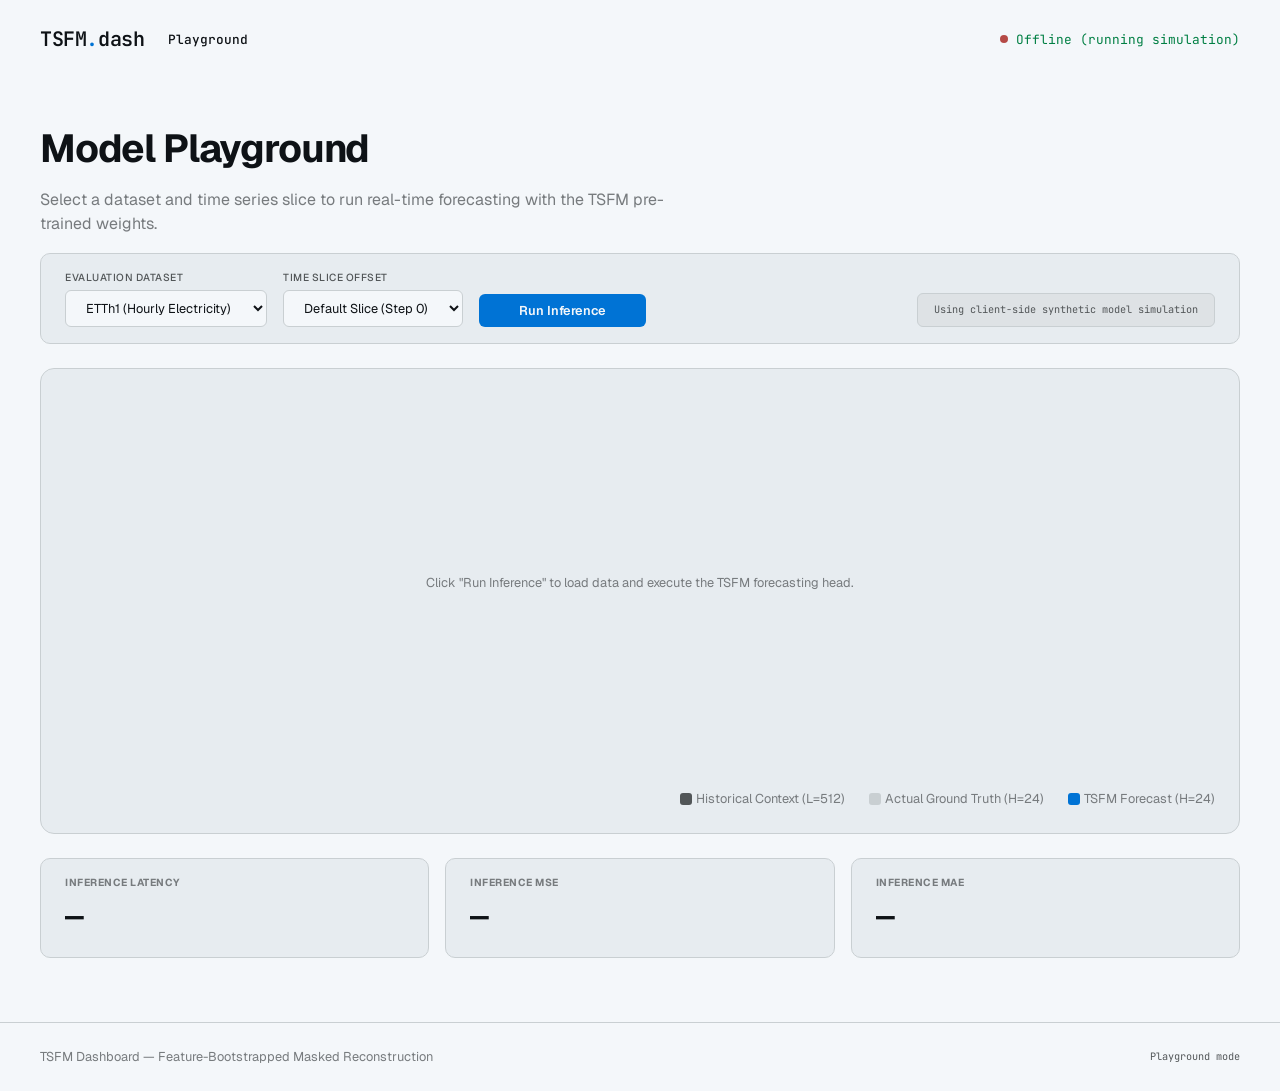
==== paper/dashboard/run.html @ 621a3723 "Add project report LaTeX document and compressed Synctex file - Created a new LaTeX document for the" ====
<!DOCTYPE html>
<html lang="en">
<head>
  <meta charset="UTF-8">
  <meta name="viewport" content="width=device-width, initial-scale=1.0">
  <title>TSFM Playground — Run Live Inference</title>
  <meta name="description" content="TSFM Model Playground. Select time series datasets and run live forecasts.">

  <!-- Fonts -->
  <link rel="preconnect" href="https://fonts.googleapis.com">
  <link rel="preconnect" href="https://fonts.gstatic.com" crossorigin>
  <link href="https://fonts.googleapis.com/css2?family=Geist:wght@400;500;600;700&family=JetBrains+Mono:wght@400;500;600;700&display=swap" rel="stylesheet">

  <link rel="stylesheet" href="tokens.css">
  <style>
    /* Playground specific layout */
    .playground-header {
      padding: var(--space-xl) 0 var(--space-md);
    }
    .playground-header__title {
      font-size: var(--text-2xl);
      font-weight: 700;
      letter-spacing: -0.03em;
      color: var(--color-ink);
    }
    .playground-header__desc {
      font-size: var(--text-base);
      color: var(--color-neutral);
      margin-top: var(--space-xs);
      max-width: 60ch;
    }

    /* Controls Panel */
    .controls {
      display: flex;
      flex-wrap: wrap;
      gap: var(--space-md);
      align-items: flex-end;
      padding: var(--space-md) var(--space-lg);
      background: var(--color-paper-2);
      border: 1px solid var(--color-rule);
      border-radius: var(--radius-md);
      margin-bottom: var(--space-lg);
    }
    .control-group {
      display: flex;
      flex-direction: column;
      gap: var(--space-2xs);
    }
    .control-group label {
      font-size: var(--text-xs);
      font-weight: 500;
      color: var(--color-muted);
      text-transform: uppercase;
      letter-spacing: 0.05em;
    }
    .select-input {
      font-family: var(--font-body);
      font-size: var(--text-sm);
      color: var(--color-ink);
      background: var(--color-paper);
      border: 1px solid var(--color-rule);
      border-radius: var(--radius-sm);
      padding: var(--space-xs) var(--space-md);
      min-width: 180px;
      cursor: pointer;
      outline: none;
      transition: border-color var(--dur-short) var(--ease-out);
    }
    .select-input:focus {
      border-color: var(--color-accent);
    }
    .btn-run {
      font-family: var(--font-body);
      font-size: var(--text-sm);
      font-weight: 600;
      color: var(--color-paper);
      background: var(--color-accent);
      border: none;
      border-radius: var(--radius-sm);
      padding: var(--space-xs) var(--space-xl);
      cursor: pointer;
      display: flex;
      align-items: center;
      gap: var(--space-xs);
      transition: background-color var(--dur-short) var(--ease-out), transform var(--dur-micro) var(--ease-out);
    }
    .btn-run:hover {
      background-color: oklch(50% 0.18 250);
    }
    .btn-run:active {
      transform: translateY(1px);
    }
    .btn-run:disabled {
      background-color: var(--color-paper-3);
      color: var(--color-neutral);
      cursor: not-allowed;
      transform: none;
    }

    /* Chart visualization canvas */
    .chart-container {
      background: var(--color-paper-2);
      border: 1px solid var(--color-rule);
      border-radius: var(--radius-lg);
      padding: var(--space-lg);
      margin-bottom: var(--space-lg);
      position: relative;
    }
    .chart-wrapper {
      position: relative;
      width: 100%;
      height: 380px;
    }
    .chart-canvas {
      width: 100%;
      height: 100%;
      display: block;
    }
    .chart-placeholder {
      position: absolute;
      top: 0;
      left: 0;
      width: 100%;
      height: 100%;
      display: flex;
      flex-direction: column;
      align-items: center;
      justify-content: center;
      color: var(--color-neutral);
      font-size: var(--text-sm);
      pointer-events: none;
    }

    /* Model status check */
    .model-status-card {
      font-family: var(--font-outlier);
      font-size: var(--text-xs);
      background: var(--color-paper-3);
      padding: var(--space-xs) var(--space-md);
      border-radius: var(--radius-sm);
      color: var(--color-muted);
      margin-left: auto;
      border: 1px solid var(--color-rule);
    }

    /* Interactive UI stats */
    .metrics-row {
      display: grid;
      grid-template-columns: repeat(3, 1fr);
      gap: var(--space-md);
      margin-bottom: var(--space-xl);
    }
    .metric-card {
      background: var(--color-paper-2);
      border: 1px solid var(--color-rule);
      border-radius: var(--radius-md);
      padding: var(--space-md) var(--space-lg);
    }
    .metric-card__title {
      font-size: var(--text-xs);
      color: var(--color-neutral);
      text-transform: uppercase;
      letter-spacing: 0.05em;
      margin-bottom: var(--space-3xs);
    }
    .metric-card__value {
      font-family: var(--font-outlier);
      font-size: var(--text-xl);
      font-weight: 600;
      color: var(--color-ink);
    }

    /* Tooltip styles */
    .chart-tooltip {
      position: absolute;
      background: var(--color-paper-3);
      border: 1px solid var(--color-rule);
      border-radius: var(--radius-sm);
      padding: var(--space-xs) var(--space-sm);
      font-family: var(--font-outlier);
      font-size: var(--text-xs);
      pointer-events: none;
      display: none;
      z-index: var(--z-sticky);
      box-shadow: 0 4px 12px rgba(0,0,0,0.05);
    }
  </style>
</head>
<body>

  <!-- Nav (N9 Edge-aligned minimal) -->
  <nav class="nav" aria-label="Dashboard navigation">
    <div style="display: flex; align-items: center; gap: var(--space-lg);">
      <a href="index.html" class="nav__wordmark">TSFM<span>.</span>dash</a>
      <a href="run.html" style="font-family: var(--font-outlier); font-size: var(--text-sm); color: var(--color-ink); text-decoration: none; font-weight: 500;">Playground</a>
    </div>
    <div class="nav__status" aria-label="Model status">
      <span class="nav__dot" id="server-status-dot" style="background: var(--color-neutral);" aria-hidden="true"></span>
      <span id="server-status-text">Checking server...</span>
    </div>
  </nav>

  <main class="shell">

    <!-- Header -->
    <header class="playground-header reveal" style="--i: 0">
      <h1 class="playground-header__title">Model Playground</h1>
      <p class="playground-header__desc">Select a dataset and time series slice to run real-time forecasting with the TSFM pre-trained weights.</p>
    </header>

    <!-- Controls -->
    <section class="controls reveal" style="--i: 1" aria-label="Playground controls">
      <div class="control-group">
        <label for="dataset-select">Evaluation Dataset</label>
        <select id="dataset-select" class="select-input">
          <option value="ETTh1">ETTh1 (Hourly Electricity)</option>
          <option value="ETTh2">ETTh2 (Hourly Electricity)</option>
          <option value="traffic">Traffic (Hourly Volume)</option>
        </select>
      </div>

      <div class="control-group">
        <label for="slice-select">Time Slice Offset</label>
        <select id="slice-select" class="select-input">
          <option value="0">Default Slice (Step 0)</option>
          <option value="500">Slice 2 (Step 500)</option>
          <option value="1000">Slice 3 (Step 1000)</option>
          <option value="2000">Slice 4 (Step 2000)</option>
          <option value="random">Random Slice</option>
        </select>
      </div>

      <button id="run-btn" class="btn-run">
        <span>Run Inference</span>
      </button>

      <div class="model-status-card" id="model-details-card">
        Checkpoint: loading...
      </div>
    </section>

    <!-- Visualizer Chart -->
    <section class="chart-container reveal" style="--i: 2" aria-label="Inference Visualizer">
      <div class="chart-wrapper">
        <canvas id="playground-canvas" class="chart-canvas"></canvas>
        <div id="chart-placeholder" class="chart-placeholder">
          <span>Click "Run Inference" to load data and execute the TSFM forecasting head.</span>
        </div>
        <div id="chart-tooltip" class="chart-tooltip"></div>
      </div>

      <div class="chart-legend" style="margin-top: var(--space-md);">
        <div class="chart-legend__item">
          <span class="chart-legend__swatch" style="background: var(--color-muted);"></span>
          Historical Context (L=512)
        </div>
        <div class="chart-legend__item">
          <span class="chart-legend__swatch" style="background: var(--color-rule);"></span>
          Actual Ground Truth (H=24)
        </div>
        <div class="chart-legend__item">
          <span class="chart-legend__swatch" style="background: var(--color-accent);"></span>
          TSFM Forecast (H=24)
        </div>
      </div>
    </section>

    <!-- Metrics Row -->
    <section class="metrics-row reveal" style="--i: 3" aria-label="Inference metrics">
      <div class="metric-card">
        <h2 class="metric-card__title">Inference Latency</h2>
        <div class="metric-card__value" id="metric-latency">—</div>
      </div>
      <div class="metric-card">
        <h2 class="metric-card__title">Inference MSE</h2>
        <div class="metric-card__value" id="metric-mse">—</div>
      </div>
      <div class="metric-card">
        <h2 class="metric-card__title">Inference MAE</h2>
        <div class="metric-card__value" id="metric-mae">—</div>
      </div>
    </section>

  </main>

  <!-- Footer -->
  <footer class="footer">
    <span class="footer__copy">TSFM Dashboard — Feature-Bootstrapped Masked Reconstruction</span>
    <span class="footer__build">Playground mode</span>
  </footer>

  <script>
    // Elements
    const runBtn = document.getElementById("run-btn");
    const datasetSelect = document.getElementById("dataset-select");
    const sliceSelect = document.getElementById("slice-select");
    const canvas = document.getElementById("playground-canvas");
    const placeholder = document.getElementById("chart-placeholder");
    const statusDot = document.getElementById("server-status-dot");
    const statusText = document.getElementById("server-status-text");
    const modelCard = document.getElementById("model-details-card");
    const tooltip = document.getElementById("chart-tooltip");

    const mLatency = document.getElementById("metric-latency");
    const mMSE = document.getElementById("metric-mse");
    const mMAE = document.getElementById("metric-mae");

    let serverAvailable = false;
    let canvasData = null;

    // Check server status on startup
    async function checkServer() {
      try {
        const res = await fetch("/api/status");
        const data = await res.json();
        serverAvailable = true;
        statusDot.style.background = "var(--color-pos)";
        statusText.textContent = "Server connected";
        modelCard.textContent = `Checkpoint: ${data.checkpoint} (${data.parameters})`;
        runBtn.removeAttribute("disabled");
      } catch (err) {
        serverAvailable = false;
        statusDot.style.background = "var(--color-neg)";
        statusText.textContent = "Offline (running simulation)";
        modelCard.textContent = "Using client-side synthetic model simulation";
        runBtn.removeAttribute("disabled"); // Enable simulation mode
      }
    }

    // Run inference
    runBtn.addEventListener("click", async () => {
      runBtn.setAttribute("disabled", "true");
      placeholder.style.display = "none";

      const dataset = datasetSelect.value;
      const slice = sliceSelect.value;

      mLatency.textContent = "Running...";
      mMSE.textContent = "...";
      mMAE.textContent = "...";

      if (serverAvailable) {
        try {
          const start = performance.now();
          const res = await fetch(`/api/run?dataset=${dataset}&slice=${slice}`);
          const data = await res.json();
          const latency = (performance.now() - start).toFixed(1);

          canvasData = data;
          drawChart(data);

          mLatency.textContent = `${latency}ms`;
          mMSE.textContent = data.metrics.mse.toFixed(4);
          mMAE.textContent = data.metrics.mae.toFixed(4);
        } catch (err) {
          console.error("Server API run failed, falling back to simulation", err);
          runSimulation();
        }
      } else {
        runSimulation();
      }

      runBtn.removeAttribute("disabled");
    });

    // Client-side simulation when server is offline
    function runSimulation() {
      // Create some beautiful mock timeseries data
      const contextLength = 512;
      const horizon = 24;
      const context = [];
      let currentVal = 20 + Math.random() * 10;
      let trend = (Math.random() - 0.5) * 0.05;

      for (let i = 0; i < contextLength; i++) {
        // Multi-frequency wave pattern
        const seasonal1 = Math.sin(i * 0.1) * 3;
        const seasonal2 = Math.cos(i * 0.02) * 6;
        currentVal += trend + (Math.random() - 0.5) * 0.5;
        context.push(currentVal + seasonal1 + seasonal2);
      }

      // Generate future actuals
      const actual = [];
      for (let i = 0; i < horizon; i++) {
        const step = contextLength + i;
        const seasonal1 = Math.sin(step * 0.1) * 3;
        const seasonal2 = Math.cos(step * 0.02) * 6;
        currentVal += trend + (Math.random() - 0.5) * 0.8;
        actual.push(currentVal + seasonal1 + seasonal2);
      }

      // Generate forecast (smoothly following but with some variance)
      const forecast = [];
      let forecastVal = context[contextLength - 1];
      for (let i = 0; i < horizon; i++) {
        const step = contextLength + i;
        const seasonal1 = Math.sin(step * 0.1) * 2.8; // slightly different scale
        const seasonal2 = Math.cos(step * 0.02) * 5.8;
        forecastVal += trend + (Math.random() - 0.5) * 0.4;
        forecast.push(forecastVal + seasonal1 + seasonal2 + (Math.random() - 0.5) * 0.3);
      }

      // Calculate simple MSE & MAE
      let mse = 0;
      let mae = 0;
      for (let i = 0; i < horizon; i++) {
        const diff = forecast[i] - actual[i];
        mse += diff * diff;
        mae += Math.abs(diff);
      }
      mse /= horizon;
      mae /= horizon;

      const data = {
        context,
        actual,
        forecast,
        metrics: { mse, mae }
      };

      canvasData = data;
      drawChart(data);

      mLatency.textContent = `${(10 + Math.random() * 5).toFixed(1)}ms (Sim)`;
      mMSE.textContent = mse.toFixed(4);
      mMAE.textContent = mae.toFixed(4);
    }

    // Chart Drawing Engine (Canvas)
    function drawChart(data) {
      const ctx = canvas.getContext("2d");
      const dpr = window.devicePixelRatio || 1;
      
      const width = canvas.parentElement.offsetWidth;
      const height = canvas.parentElement.offsetHeight;
      canvas.width = width * dpr;
      canvas.height = height * dpr;
      ctx.scale(dpr, dpr);

      const pad = { top: 30, right: 30, bottom: 40, left: 60 };
      const plotW = width - pad.left - pad.right;
      const plotH = height - pad.top - pad.bottom;

      const allVals = [...data.context, ...data.actual, ...data.forecast];
      const minV = Math.min(...allVals);
      const maxV = Math.max(...allVals);
      const vRange = maxV - minV || 1;

      // Coordinate mapping helpers
      function getX(index) {
        const totalPoints = data.context.length + data.actual.length;
        return pad.left + (index / (totalPoints - 1)) * plotW;
      }
      function getY(val) {
        return pad.top + (1 - (val - minV) / vRange) * plotH;
      }

      ctx.clearRect(0, 0, width, height);

      // Get root token styling properties
      const rootStyles = getComputedStyle(document.documentElement);
      const colorRule = rootStyles.getPropertyValue("--color-rule").trim() || "#e5e5e5";
      const colorMuted = rootStyles.getPropertyValue("--color-muted").trim() || "#737373";
      const colorNeutral = rootStyles.getPropertyValue("--color-neutral").trim() || "#a3a3a3";
      const colorAccent = rootStyles.getPropertyValue("--color-accent").trim() || "#4f46e5";
      const colorInk = rootStyles.getPropertyValue("--color-ink").trim() || "#171717";

      // Draw Grid Lines (Y-Axis)
      ctx.strokeStyle = colorRule;
      ctx.lineWidth = 0.5;
      ctx.fillStyle = colorNeutral;
      ctx.font = "11px 'JetBrains Mono', monospace";
      ctx.textAlign = "right";

      for (let i = 0; i <= 4; i++) {
        const val = minV + (i / 4) * vRange;
        const y = getY(val);
        ctx.beginPath();
        ctx.moveTo(pad.left, y);
        ctx.lineTo(width - pad.right, y);
        ctx.stroke();
        ctx.fillText(val.toFixed(2), pad.left - 8, y + 4);
      }

      // X-Axis tick line
      ctx.beginPath();
      ctx.moveTo(pad.left, height - pad.bottom);
      ctx.lineTo(width - pad.right, height - pad.bottom);
      ctx.stroke();

      // Divider line between context and prediction
      const dividerX = getX(data.context.length - 1);
      ctx.strokeStyle = colorMuted;
      ctx.lineWidth = 1;
      ctx.setLineDash([4, 4]);
      ctx.beginPath();
      ctx.moveTo(dividerX, pad.top);
      ctx.lineTo(dividerX, height - pad.bottom);
      ctx.stroke();
      ctx.setLineDash([]); // Reset line dash

      ctx.fillStyle = colorMuted;
      ctx.textAlign = "center";
      ctx.fillText("Forecast Start", dividerX, pad.top - 8);

      // ── Draw Paths ──
      
      // 1. Context Path
      ctx.beginPath();
      ctx.strokeStyle = colorMuted;
      ctx.lineWidth = 1.5;
      data.context.forEach((val, i) => {
        if (i === 0) ctx.moveTo(getX(i), getY(val));
        else ctx.lineTo(getX(i), getY(val));
      });
      ctx.stroke();

      // 2. Actual Future Path
      ctx.beginPath();
      ctx.strokeStyle = colorNeutral;
      ctx.lineWidth = 1.5;
      data.actual.forEach((val, i) => {
        const idx = data.context.length + i;
        if (i === 0) ctx.moveTo(getX(idx - 1), getY(data.context[data.context.length - 1]));
        ctx.lineTo(getX(idx), getY(val));
      });
      ctx.stroke();

      // 3. Forecast Path
      ctx.beginPath();
      ctx.strokeStyle = colorAccent;
      ctx.lineWidth = 2.5;
      data.forecast.forEach((val, i) => {
        const idx = data.context.length + i;
        if (i === 0) ctx.moveTo(getX(idx - 1), getY(data.context[data.context.length - 1]));
        ctx.lineTo(getX(idx), getY(val));
      });
      ctx.stroke();
    }

    // Interactive tooltip coordinate tracker
    canvas.addEventListener("mousemove", (e) => {
      if (!canvasData) return;

      const rect = canvas.getBoundingClientRect();
      const x = e.clientX - rect.left;
      const y = e.clientY - rect.top;

      const pad = { top: 30, right: 30, bottom: 40, left: 60 };
      const plotW = rect.width - pad.left - pad.right;
      
      // Find closest index
      const totalPoints = canvasData.context.length + canvasData.actual.length;
      const index = Math.round(((x - pad.left) / plotW) * (totalPoints - 1));

      if (index >= 0 && index < totalPoints) {
        let label = "";
        let val = 0;
        let isForecast = false;

        if (index < canvasData.context.length) {
          label = "Context step " + index;
          val = canvasData.context[index];
        } else {
          const fIdx = index - canvasData.context.length;
          label = "Forecast step " + fIdx;
          val = canvasData.actual[fIdx];
          const fVal = canvasData.forecast[fIdx];
          isForecast = true;
          
          tooltip.innerHTML = `
            <div><strong>${label}</strong></div>
            <div style="color: var(--color-muted)">Actual: ${val.toFixed(3)}</div>
            <div style="color: var(--color-accent)">TSFM: ${fVal.toFixed(3)}</div>
          `;
        }

        if (!isForecast) {
          tooltip.innerHTML = `
            <div><strong>${label}</strong></div>
            <div>Value: ${val.toFixed(3)}</div>
          `;
        }

        tooltip.style.left = (e.clientX - rect.left + 15) + "px";
        tooltip.style.top = (e.clientY - rect.top + 15) + "px";
        tooltip.style.display = "block";
      } else {
        tooltip.style.display = "none";
      }
    });

    canvas.addEventListener("mouseleave", () => {
      tooltip.style.display = "none";
    });

    // Check server connection
    checkServer();
  </script>

</body>
</html>
---- paper/dashboard/tokens.css ----
/* Hallmark · genre: modern-minimal · macrostructure: Stat-Led · theme: Quiet · enrichment: none · nav: N9 · footer: Ft2
 * pre-emit critique: P4 H5 E5 S5 R5 V5
 * audience: ML team · use: model monitoring · tone: technical */

/* ── Token system ── */
:root {
  /* Paper (light, tinted cool) */
  --color-paper:      oklch(97.5% 0.005 240);
  --color-paper-2:    oklch(94% 0.008 240);
  --color-paper-3:    oklch(91% 0.006 240);
  --color-rule:       oklch(85% 0.008 240);
  --color-neutral:    oklch(58% 0.006 240);
  --color-muted:      oklch(45% 0.006 240);
  --color-ink:        oklch(18% 0.010 240);
  --color-accent:     oklch(55% 0.18 250);
  --color-focus:      oklch(55% 0.19 250);
  --color-pos:        oklch(52% 0.14 155);
  --color-neg:        oklch(55% 0.14 25);
  --color-warn:       oklch(65% 0.16 80);

  /* Typography */
  --font-display:  "Geist", ui-sans-serif, system-ui, sans-serif;
  --font-body:     "Geist", ui-sans-serif, system-ui, sans-serif;
  --font-outlier:  "JetBrains Mono", ui-monospace, monospace;

  /* Scale (major-third 1.25) */
  --text-xs:      0.64rem;
  --text-sm:      0.8rem;
  --text-base:    1rem;
  --text-md:      1.25rem;
  --text-lg:      1.5625rem;
  --text-xl:      1.9531rem;
  --text-2xl:     2.4414rem;
  --text-3xl:     3.0518rem;
  --text-display: clamp(2.75rem, 5vw + 1rem, 4.5rem);

  /* Spacing (4pt) */
  --space-3xs: 0.125rem;
  --space-2xs: 0.25rem;
  --space-xs:  0.5rem;
  --space-sm:  0.75rem;
  --space-md:  1rem;
  --space-lg:  1.5rem;
  --space-xl:  2.5rem;
  --space-2xl: 4rem;
  --space-3xl: 6rem;
  --space-4xl: 9rem;

  /* Motion */
  --ease-out:    cubic-bezier(0.16, 1, 0.3, 1);
  --ease-in:     cubic-bezier(0.7, 0, 0.84, 0);
  --ease-in-out: cubic-bezier(0.65, 0, 0.35, 1);
  --dur-micro:   120ms;
  --dur-short:   220ms;
  --dur-long:    420ms;

  /* Depth */
  --z-base:     1;
  --z-raised:   10;
  --z-sticky:   200;

  /* Radii */
  --radius-sm: 6px;
  --radius-md: 10px;
  --radius-lg: 14px;
}

/* ── Reset ── */
*, *::before, *::after { box-sizing: border-box; margin: 0; padding: 0; }
html { overflow-x: clip; -webkit-text-size-adjust: 100%; }
body { overflow-x: clip; }

body {
  font-family: var(--font-body);
  font-size: var(--text-base);
  line-height: 1.55;
  color: var(--color-ink);
  background: var(--color-paper);
  -webkit-font-smoothing: antialiased;
  -moz-osx-font-smoothing: grayscale;
}

/* ── Nav (N9 Edge-aligned minimal) ── */
.nav {
  display: flex;
  align-items: center;
  justify-content: space-between;
  padding: var(--space-lg) var(--space-xl);
  max-width: 1280px;
  margin: 0 auto;
}
.nav__wordmark {
  font-family: var(--font-outlier);
  font-size: var(--text-md);
  font-weight: 600;
  letter-spacing: -0.02em;
  color: var(--color-ink);
  text-decoration: none;
}
.nav__wordmark span {
  color: var(--color-accent);
}
.nav__status {
  display: flex;
  align-items: center;
  gap: var(--space-xs);
  font-family: var(--font-outlier);
  font-size: var(--text-sm);
  color: var(--color-pos);
}
.nav__dot {
  width: 8px;
  height: 8px;
  border-radius: 50%;
  background: var(--color-pos);
  animation: pulse 2.5s var(--ease-in-out) infinite;
}
@keyframes pulse {
  0%, 100% { opacity: 1; }
  50% { opacity: 0.4; }
}

/* ── Layout shell ── */
.shell {
  max-width: 1280px;
  margin: 0 auto;
  padding: 0 var(--space-xl);
}

/* ── Stat Hero ── */
.stat-hero {
  padding: var(--space-3xl) 0 var(--space-2xl);
  border-bottom: 1px solid var(--color-rule);
}
.stat-hero__figure {
  font-family: var(--font-outlier);
  font-size: var(--text-display);
  font-weight: 700;
  letter-spacing: -0.04em;
  line-height: 1.05;
  color: var(--color-ink);
  font-variant-numeric: tabular-nums;
}
.stat-hero__figure .unit {
  font-size: 0.45em;
  font-weight: 400;
  color: var(--color-muted);
  vertical-align: baseline;
  margin-left: 0.1em;
}
.stat-hero__qualifier {
  margin-top: var(--space-sm);
  font-size: var(--text-md);
  color: var(--color-neutral);
  max-width: 50ch;
}
.stat-hero__sub {
  margin-top: var(--space-xs);
  font-family: var(--font-outlier);
  font-size: var(--text-sm);
  color: var(--color-pos);
}

/* ── KPI Grid ── */
.kpi-section {
  padding: var(--space-2xl) 0;
}
.kpi-section__title {
  font-size: var(--text-sm);
  font-weight: 500;
  text-transform: uppercase;
  letter-spacing: 0.1em;
  color: var(--color-neutral);
  margin-bottom: var(--space-lg);
}
.kpi-grid {
  display: grid;
  grid-template-columns: repeat(4, 1fr);
  gap: var(--space-md);
}
.kpi-card {
  background: var(--color-paper-2);
  border: 1px solid var(--color-rule);
  border-radius: var(--radius-md);
  padding: var(--space-lg);
  transition: border-color var(--dur-short) var(--ease-out);
}
.kpi-card:hover {
  border-color: var(--color-accent);
}
.kpi-card__label {
  font-size: var(--text-sm);
  color: var(--color-neutral);
  margin-bottom: var(--space-xs);
}
.kpi-card__value {
  font-family: var(--font-outlier);
  font-size: var(--text-2xl);
  font-weight: 600;
  letter-spacing: -0.03em;
  font-variant-numeric: tabular-nums;
  color: var(--color-ink);
}
.kpi-card__delta {
  font-family: var(--font-outlier);
  font-size: var(--text-sm);
  margin-top: var(--space-2xs);
}
.kpi-card__delta--pos { color: var(--color-pos); }
.kpi-card__delta--neg { color: var(--color-neg); }

/* ── Benchmark section ── */
.benchmark-section {
  padding: var(--space-2xl) 0;
  border-top: 1px solid var(--color-rule);
}
.benchmark-section__header {
  display: flex;
  align-items: baseline;
  justify-content: space-between;
  margin-bottom: var(--space-lg);
}
.benchmark-section__title {
  font-size: var(--text-sm);
  font-weight: 500;
  text-transform: uppercase;
  letter-spacing: 0.1em;
  color: var(--color-neutral);
}
.benchmark-section__badge {
  font-family: var(--font-outlier);
  font-size: var(--text-xs);
  padding: var(--space-3xs) var(--space-xs);
  background: var(--color-paper-3);
  border-radius: var(--radius-sm);
  color: var(--color-muted);
}

/* Bar chart */
.bar-chart {
  display: flex;
  flex-direction: column;
  gap: var(--space-sm);
}
.bar-row {
  display: grid;
  grid-template-columns: 100px 1fr 80px;
  align-items: center;
  gap: var(--space-md);
}
.bar-row__label {
  font-family: var(--font-outlier);
  font-size: var(--text-sm);
  color: var(--color-ink);
  text-align: right;
}
.bar-row__track {
  height: 28px;
  background: var(--color-paper-3);
  border-radius: var(--radius-sm);
  overflow: hidden;
  display: flex;
  gap: 2px;
}
.bar-row__fill {
  height: 100%;
  border-radius: var(--radius-sm);
  transition: width var(--dur-long) var(--ease-out);
}
.bar-row__fill--tsfm {
  background: var(--color-accent);
}
.bar-row__fill--timesfm {
  background: var(--color-rule);
}
.bar-row__winner {
  font-family: var(--font-outlier);
  font-size: var(--text-xs);
  font-weight: 600;
  padding: var(--space-3xs) var(--space-xs);
  border-radius: var(--radius-sm);
}
.bar-row__winner--tsfm {
  color: var(--color-accent);
  background: oklch(55% 0.18 250 / 0.08);
}
.bar-row__winner--timesfm {
  color: var(--color-neutral);
  background: var(--color-paper-3);
}

/* Legend */
.chart-legend {
  display: flex;
  gap: var(--space-lg);
  margin-top: var(--space-md);
  justify-content: flex-end;
}
.chart-legend__item {
  display: flex;
  align-items: center;
  gap: var(--space-2xs);
  font-size: var(--text-sm);
  color: var(--color-neutral);
}
.chart-legend__swatch {
  width: 12px;
  height: 12px;
  border-radius: 3px;
}

/* ── Transfer results table ── */
.transfer-section {
  padding: var(--space-2xl) 0;
  border-top: 1px solid var(--color-rule);
}
.transfer-table {
  width: 100%;
  border-collapse: collapse;
  font-variant-numeric: tabular-nums;
}
.transfer-table th {
  font-size: var(--text-sm);
  font-weight: 500;
  color: var(--color-neutral);
  text-align: left;
  padding: var(--space-sm) var(--space-md);
  border-bottom: 1px solid var(--color-rule);
}
.transfer-table th:not(:first-child) {
  text-align: right;
}
.transfer-table td {
  font-family: var(--font-outlier);
  font-size: var(--text-sm);
  padding: var(--space-sm) var(--space-md);
  border-bottom: 1px solid var(--color-paper-3);
}
.transfer-table td:not(:first-child) {
  text-align: right;
}
.transfer-table td:first-child {
  font-family: var(--font-body);
  font-weight: 500;
  color: var(--color-ink);
}
.transfer-table tr:last-child td {
  border-bottom: none;
}

/* ── Model info panel ── */
.model-section {
  padding: var(--space-2xl) 0;
  border-top: 1px solid var(--color-rule);
}
.model-grid {
  display: grid;
  grid-template-columns: 1.3fr 1fr;
  gap: var(--space-lg);
}
.model-card {
  background: var(--color-paper-2);
  border: 1px solid var(--color-rule);
  border-radius: var(--radius-md);
  padding: var(--space-lg);
}
.model-card__title {
  font-size: var(--text-sm);
  font-weight: 500;
  color: var(--color-neutral);
  margin-bottom: var(--space-md);
  text-transform: uppercase;
  letter-spacing: 0.08em;
}
.model-card__row {
  display: flex;
  justify-content: space-between;
  padding: var(--space-2xs) 0;
  border-bottom: 1px solid var(--color-paper-3);
}
.model-card__row:last-child {
  border-bottom: none;
}
.model-card__key {
  font-size: var(--text-sm);
  color: var(--color-muted);
}
.model-card__val {
  font-family: var(--font-outlier);
  font-size: var(--text-sm);
  font-weight: 500;
  color: var(--color-ink);
  font-variant-numeric: tabular-nums;
}

/* ── Checkpoint trend sparkline ── */
.checkpoint-section {
  padding: var(--space-2xl) 0;
  border-top: 1px solid var(--color-rule);
}
.sparkline-container {
  background: var(--color-paper-2);
  border: 1px solid var(--color-rule);
  border-radius: var(--radius-md);
  padding: var(--space-lg);
}
.sparkline-container canvas {
  width: 100%;
  height: 180px;
  display: block;
}
.sparkline-meta {
  display: flex;
  gap: var(--space-xl);
  margin-top: var(--space-md);
}
.sparkline-meta__item {
  font-size: var(--text-sm);
  color: var(--color-neutral);
}
.sparkline-meta__item strong {
  font-family: var(--font-outlier);
  color: var(--color-ink);
  font-weight: 600;
}

/* ── Footer (Ft2 Inline single line) ── */
.footer {
  border-top: 1px solid var(--color-rule);
  padding: var(--space-lg) var(--space-xl);
  max-width: 1280px;
  margin: var(--space-2xl) auto 0;
  display: flex;
  align-items: center;
  justify-content: space-between;
}
.footer__copy {
  font-size: var(--text-sm);
  color: var(--color-neutral);
}
.footer__build {
  font-family: var(--font-outlier);
  font-size: var(--text-xs);
  color: var(--color-muted);
}

/* ── Reveal animation ── */
.reveal {
  opacity: 0;
  transform: translateY(8px);
  animation: revealIn var(--dur-long) var(--ease-out) forwards;
  animation-delay: calc(var(--i, 0) * 60ms);
}
@keyframes revealIn {
  to { opacity: 1; transform: none; }
}

/* ── Counter animation ── */
@keyframes countUp {
  from { opacity: 0.3; }
  to   { opacity: 1; }
}

/* ── Reduced motion ── */
@media (prefers-reduced-motion: reduce) {
  *, *::before, *::after {
    animation-duration: 150ms !important;
    animation-iteration-count: 1 !important;
    transition-duration: 150ms !important;
  }
  .reveal {
    animation: revealReduced 150ms linear forwards;
  }
  @keyframes revealReduced {
    to { opacity: 1; transform: none; }
  }
  .nav__dot { animation: none; opacity: 1; }
}

/* ── Responsive ── */
@media (max-width: 768px) {
  .shell { padding: 0 var(--space-md); }
  .nav { padding: var(--space-md); }
  .kpi-grid { grid-template-columns: repeat(2, 1fr); }
  .model-grid { grid-template-columns: 1fr; }
  .bar-row { grid-template-columns: 72px 1fr 64px; }
  .bar-row__label { font-size: var(--text-xs); }
  .stat-hero { padding: var(--space-2xl) 0 var(--space-xl); }
  .footer { flex-direction: column; gap: var(--space-xs); text-align: center; }
}

@media (max-width: 414px) {
  .kpi-grid { grid-template-columns: 1fr; }
  .kpi-card__value { font-size: var(--text-xl); }
  .stat-hero__figure { font-size: var(--text-3xl); }
  .benchmark-section__header { flex-direction: column; gap: var(--space-xs); }
  .chart-legend { justify-content: flex-start; }
}

/* ── Focus ── */
:focus-visible {
  outline: 2px solid var(--color-focus);
  outline-offset: 2px;
}
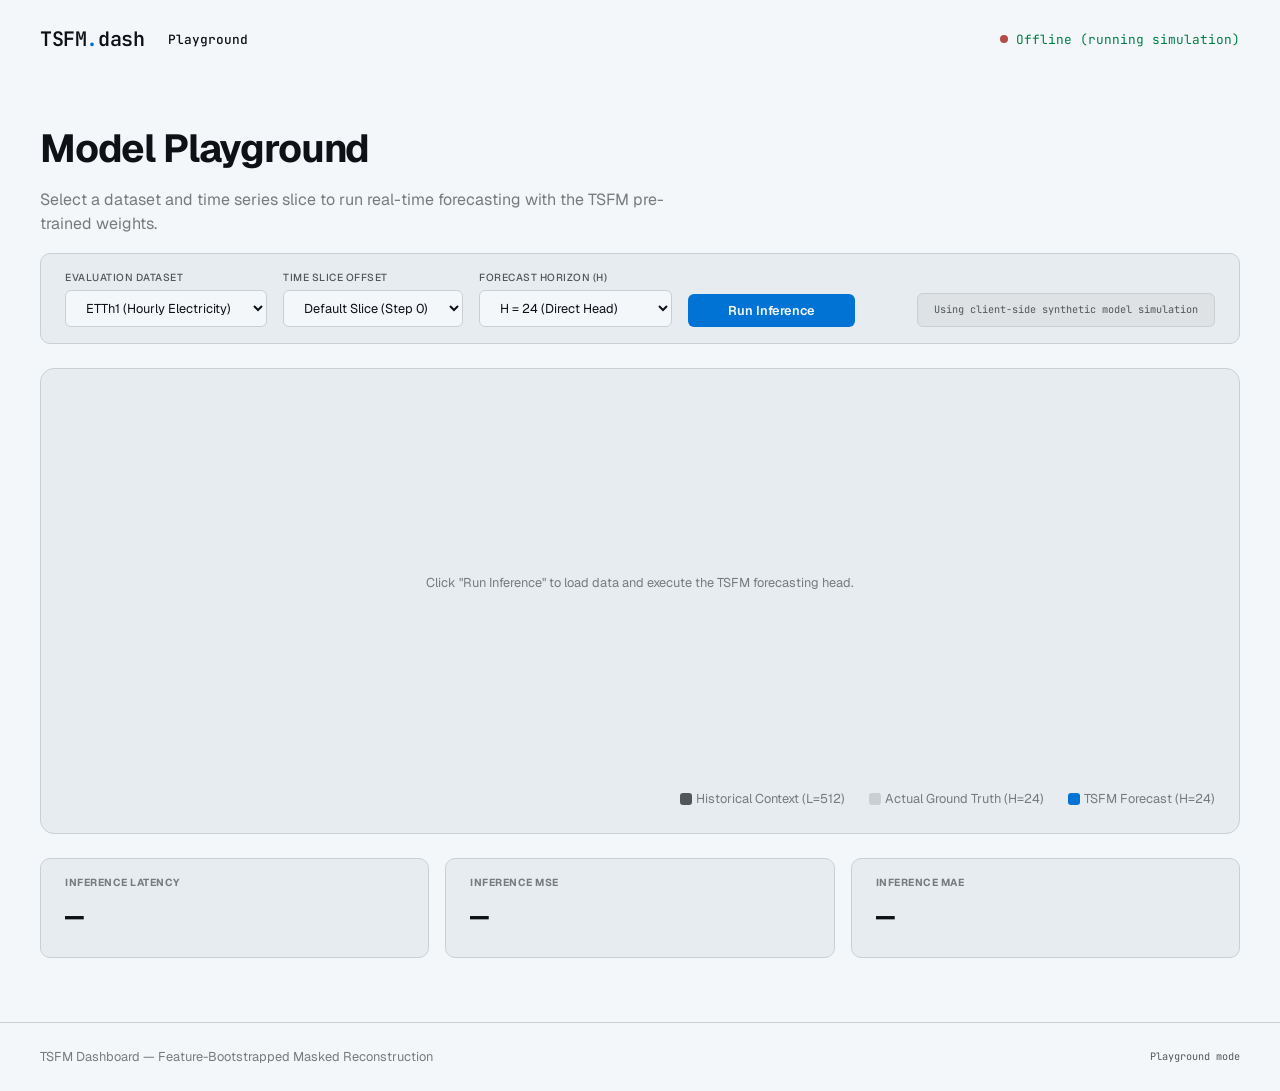
==== commit b4ef027e: "feat(dashboard): implement autoregressive rollout and horizon selection" ====
--- a/paper/dashboard/run.html
+++ b/paper/dashboard/run.html
@@ -12,6 +12,7 @@
   <link href="https://fonts.googleapis.com/css2?family=Geist:wght@400;500;600;700&family=JetBrains+Mono:wght@400;500;600;700&display=swap" rel="stylesheet">
 
   <link rel="stylesheet" href="tokens.css">
+  <link rel="icon" type="image/png" href="favicon.png">
   <style>
     /* Playground specific layout */
     .playground-header {
@@ -231,6 +232,16 @@
         </select>
       </div>
 
+      <div class="control-group">
+        <label for="horizon-select">Forecast Horizon (H)</label>
+        <select id="horizon-select" class="select-input">
+          <option value="24">H = 24 (Direct Head)</option>
+          <option value="48">H = 48 (2-Step Rollout)</option>
+          <option value="96">H = 96 (4-Step Rollout)</option>
+          <option value="192">H = 192 (8-Step Rollout)</option>
+        </select>
+      </div>
+
       <button id="run-btn" class="btn-run">
         <span>Run Inference</span>
       </button>
@@ -295,6 +306,7 @@
     const runBtn = document.getElementById("run-btn");
     const datasetSelect = document.getElementById("dataset-select");
     const sliceSelect = document.getElementById("slice-select");
+    const horizonSelect = document.getElementById("horizon-select");
     const canvas = document.getElementById("playground-canvas");
     const placeholder = document.getElementById("chart-placeholder");
     const statusDot = document.getElementById("server-status-dot");
@@ -335,6 +347,7 @@
 
       const dataset = datasetSelect.value;
       const slice = sliceSelect.value;
+      const horizon = horizonSelect.value;
 
       mLatency.textContent = "Running...";
       mMSE.textContent = "...";
@@ -343,7 +356,7 @@
       if (serverAvailable) {
         try {
           const start = performance.now();
-          const res = await fetch(`/api/run?dataset=${dataset}&slice=${slice}`);
+          const res = await fetch(`/api/run?dataset=${dataset}&slice=${slice}&horizon=${horizon}`);
           const data = await res.json();
           const latency = (performance.now() - start).toFixed(1);
 
@@ -368,7 +381,7 @@
     function runSimulation() {
       // Create some beautiful mock timeseries data
       const contextLength = 512;
-      const horizon = 24;
+      const horizon = parseInt(horizonSelect.value) || 24;
       const context = [];
       let currentVal = 20 + Math.random() * 10;
       let trend = (Math.random() - 0.5) * 0.05;
